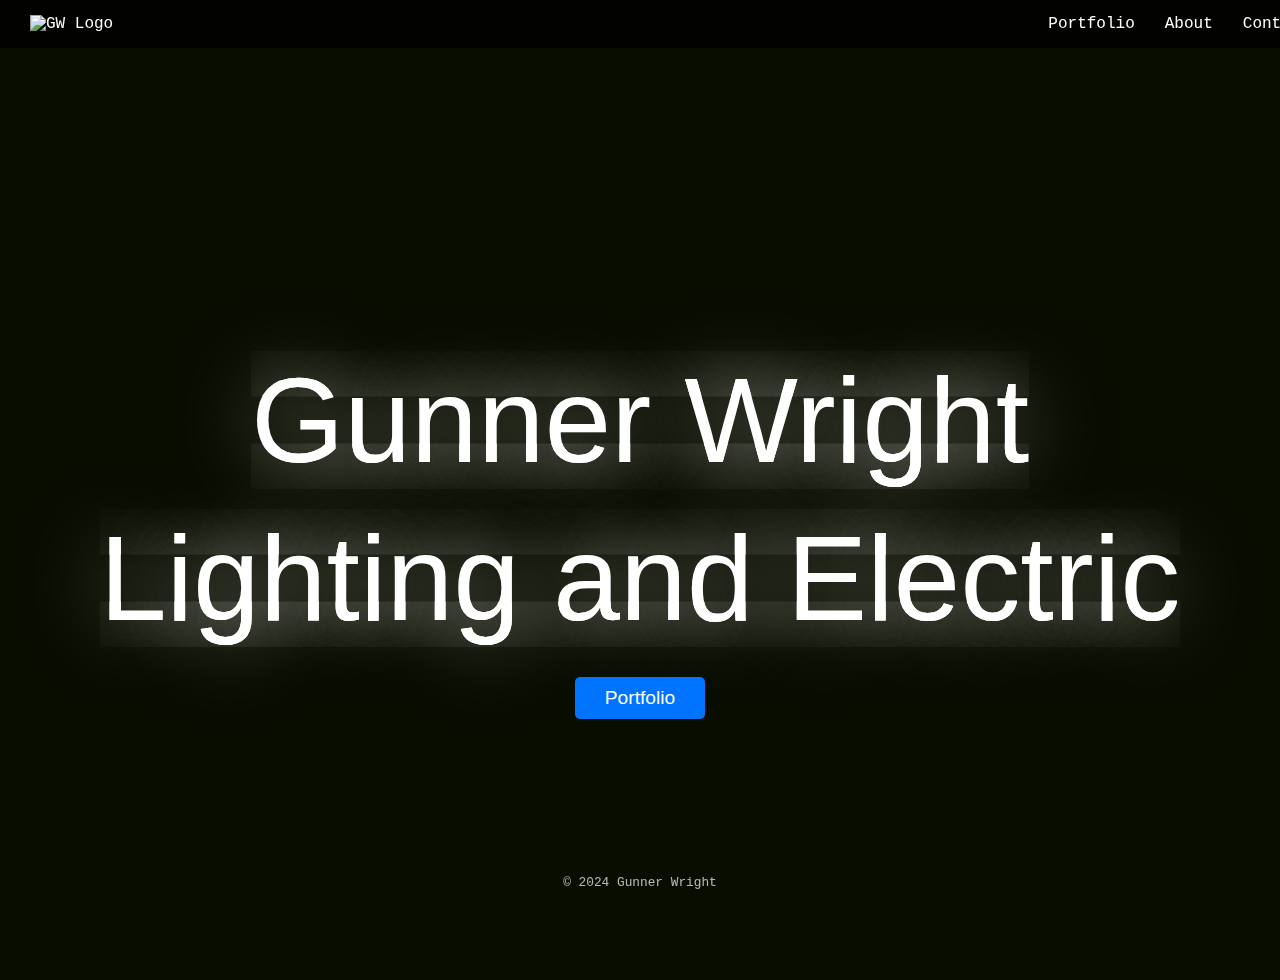
==== index.html @ cab34d53 "Font added" ====
<!DOCTYPE html>
<html lang="en">
  <head>
    <meta charset="UTF-8">
    <meta name="viewport" content="width=device-width, initial-scale=1.0">
    <title>Gunner Wright Lighting</title>

    <style>
        /* Custom RedRock font */
        @font-face {
            font-family: 'RedRock';
            src: url('https://github.com/gunner2013/gwrightlighting.com/blob/main/Fonts/RedRock.ttf?raw=true') format('truetype');
            font-weight: normal;
            font-style: normal;
        }

        body {
            margin: 0;
            padding: 0;
            background: #090d00;
            color: white;
            font-family: 'Fira Mono', monospace;
        }

        /* Navbar styles */
        header {
            position: fixed;
            top: 0;
            left: 0;
            width: 100%;
            padding: 15px 30px;
            background-color: rgba(0, 0, 0, 0.7);
            color: white;
            z-index: 100;
            display: flex;
            justify-content: space-between;
            align-items: center;
        }

        header .logo img {
            width: 60px;
            height: auto;
            cursor: pointer;
        }

        nav {
            display: flex;
            gap: 30px;
        }

        nav a {
            color: white;
            text-decoration: none;
            font-size: 16px;
            transition: color 0.3s;
        }

        nav a:hover {
            color: #0074FF;
        }

        /* Hero Section */
        .hero {
            position: relative;
            width: 100%;
            height: 100vh;
            background-image: url('https://github.com/gunner2013/gwrightlighting.com/blob/main/Images/HeaderImag.png?raw=true');
            background-size: cover;
            background-position: center;
            background-attachment: fixed;
            display: flex;
            flex-direction: column;
            justify-content: center;
            align-items: center;
            text-align: center;
            padding-top: 80px;
        }

        .hero-text {
            font-size: 2.5em; /* Adjusted font size */
            letter-spacing: 0.1em;
            margin: 10px 0;
            text-shadow: 0 0 10px rgba(255, 255, 255, .5);
            color: white;
            position: relative;
        }

        /* Glitch effect */
        .glitch-text {
            font-size: 3em; /* Adjusted to fit better */
            letter-spacing: 0;
            text-shadow: 0 0 80px rgba(255, 255, 255, .5);
            color: white;
            position: relative;
            animation: glitch 1s linear infinite;
            font-family: 'RedRock', sans-serif; /* Applying the custom RedRock font */
        }

        @keyframes glitch {
            2%, 64% {
                transform: translate(2px, 0) skew(0deg);
            }
            4%, 60% {
                transform: translate(-2px, 0) skew(0deg);
            }
            62% {
                transform: translate(0, 0) skew(5deg);
            }
        }

        .glitch-text:before,
        .glitch-text:after {
            content: attr(title);
            position: absolute;
            left: 0;
        }

        .glitch-text:before {
            animation: glitchTop 1s linear infinite;
            clip-path: polygon(0 0, 100% 0, 100% 33%, 0 33%);
        }

        @keyframes glitchTop {
            2%, 64% {
                transform: translate(2px, -2px);
            }
            4%, 60% {
                transform: translate(-2px, 2px);
            }
            62% {
                transform: translate(13px, -1px) skew(-13deg);
            }
        }

        .glitch-text:after {
            animation: glitchBottom 1.5s linear infinite;
            clip-path: polygon(0 67%, 100% 67%, 100% 100%, 0 100%);
        }

        @keyframes glitchBottom {
            2%, 64% {
                transform: translate(-2px, 0);
            }
            4%, 60% {
                transform: translate(-2px, 0);
            }
            62% {
                transform: translate(-22px, 5px) skew(21deg);
            }
        }

        /* Button styles */
        .button {
            margin-top: 20px;
            padding: 10px 30px;
            background-color: #0074FF;
            color: white;
            font-size: 1.2em; /* Adjusted font size */
            border: none;
            border-radius: 5px;
            cursor: pointer;
            transition: background-color 0.3s, transform 0.2s;
        }

        .button:hover {
            background-color: #0056b3;
            transform: scale(1.05);
        }

        /* Footer */
        footer {
            position: fixed;
            bottom: 10px;
            width: 100%;
            text-align: center;
            color: rgba(255, 255, 255, 0.7);
            font-size: 0.8em;
        }
    </style>
  </head>
  <body>
    <!-- Navbar -->
    <header>
        <div class="logo">
            <img src='https://github.com/gunner2013/gwrightlighting.com/blob/main/Images/Trans-Logo-2024-G.png?raw=true' alt="GW Logo">
        </div>
        <nav>
            <a href="#portfolio">Portfolio</a>
            <a href="#about">About</a>
            <a href="#contact">Contact</a>
        </nav>
    </header>

    <!-- Hero Section -->
    <section class="hero">
        <p class="hero-text">
            <span class="glitch-text" title="Gunner Wright">Gunner Wright</span>
        </p>
        <p class="hero-text">
            <span class="glitch-text" title="Lighting and Electric">Lighting and Electric</span>
        </p>
        <button class="button" onclick="window.location.href='portfolio.html'">Portfolio</button>
    </section>

    <!-- Footer -->
    <footer>
        &copy; 2024 Gunner Wright
    </footer>
  </body>
</html>
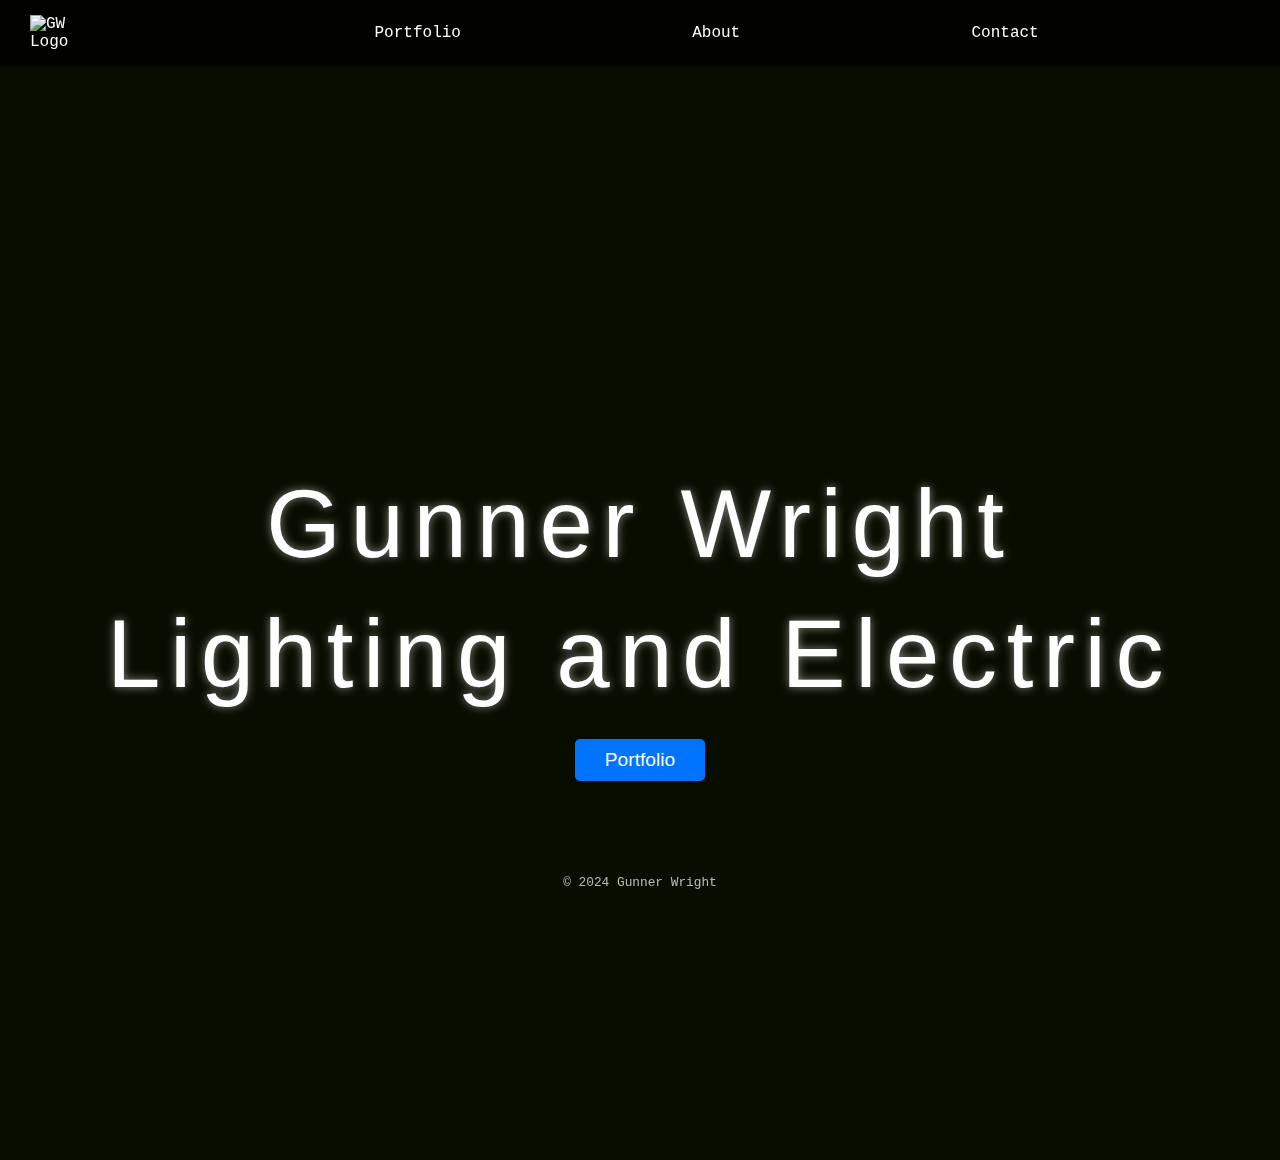
==== commit bb610c84: "ss" ====
--- a/index.html
+++ b/index.html
@@ -45,7 +45,10 @@
 
         nav {
             display: flex;
-            gap: 30px;
+            justify-content: space-evenly;  /* Space items evenly within the navbar */
+            align-items: center;           /* Align items vertically in the center */
+            width: 100%;                   /* Ensure the navbar takes the full width */
+            padding: 0 40px;               /* Add space on the left and right edges */
         }
 
         nav a {
@@ -63,7 +66,7 @@
         .hero {
             position: relative;
             width: 100%;
-            height: 100vh;
+            height: 120vh;
             background-image: url('https://github.com/gunner2013/gwrightlighting.com/blob/main/Images/HeaderImag.png?raw=true');
             background-size: cover;
             background-position: center;
@@ -77,85 +80,21 @@
         }
 
         .hero-text {
-            font-size: 2.5em; /* Adjusted font size */
+            font-size: 6em; /* Adjusted font size */
             letter-spacing: 0.1em;
             margin: 10px 0;
             text-shadow: 0 0 10px rgba(255, 255, 255, .5);
             color: white;
             position: relative;
-        }
-
-        /* Glitch effect */
-        .glitch-text {
-            font-size: 3em; /* Adjusted to fit better */
-            letter-spacing: 0;
-            text-shadow: 0 0 80px rgba(255, 255, 255, .5);
-            color: white;
-            position: relative;
-            animation: glitch 1s linear infinite;
             font-family: 'RedRock', sans-serif; /* Applying the custom RedRock font */
         }
 
-        @keyframes glitch {
-            2%, 64% {
-                transform: translate(2px, 0) skew(0deg);
-            }
-            4%, 60% {
-                transform: translate(-2px, 0) skew(0deg);
-            }
-            62% {
-                transform: translate(0, 0) skew(5deg);
-            }
-        }
-
-        .glitch-text:before,
-        .glitch-text:after {
-            content: attr(title);
-            position: absolute;
-            left: 0;
-        }
-
-        .glitch-text:before {
-            animation: glitchTop 1s linear infinite;
-            clip-path: polygon(0 0, 100% 0, 100% 33%, 0 33%);
-        }
-
-        @keyframes glitchTop {
-            2%, 64% {
-                transform: translate(2px, -2px);
-            }
-            4%, 60% {
-                transform: translate(-2px, 2px);
-            }
-            62% {
-                transform: translate(13px, -1px) skew(-13deg);
-            }
-        }
-
-        .glitch-text:after {
-            animation: glitchBottom 1.5s linear infinite;
-            clip-path: polygon(0 67%, 100% 67%, 100% 100%, 0 100%);
-        }
-
-        @keyframes glitchBottom {
-            2%, 64% {
-                transform: translate(-2px, 0);
-            }
-            4%, 60% {
-                transform: translate(-2px, 0);
-            }
-            62% {
-                transform: translate(-22px, 5px) skew(21deg);
-            }
-        }
-
-        /* Button styles */
         .button {
             margin-top: 20px;
             padding: 10px 30px;
             background-color: #0074FF;
             color: white;
-            font-size: 1.2em; /* Adjusted font size */
+            font-size: 1.2em;
             border: none;
             border-radius: 5px;
             cursor: pointer;
@@ -193,12 +132,8 @@
 
     <!-- Hero Section -->
     <section class="hero">
-        <p class="hero-text">
-            <span class="glitch-text" title="Gunner Wright">Gunner Wright</span>
-        </p>
-        <p class="hero-text">
-            <span class="glitch-text" title="Lighting and Electric">Lighting and Electric</span>
-        </p>
+        <p class="hero-text">Gunner Wright</p>
+        <p class="hero-text">Lighting and Electric</p>
         <button class="button" onclick="window.location.href='portfolio.html'">Portfolio</button>
     </section>
 
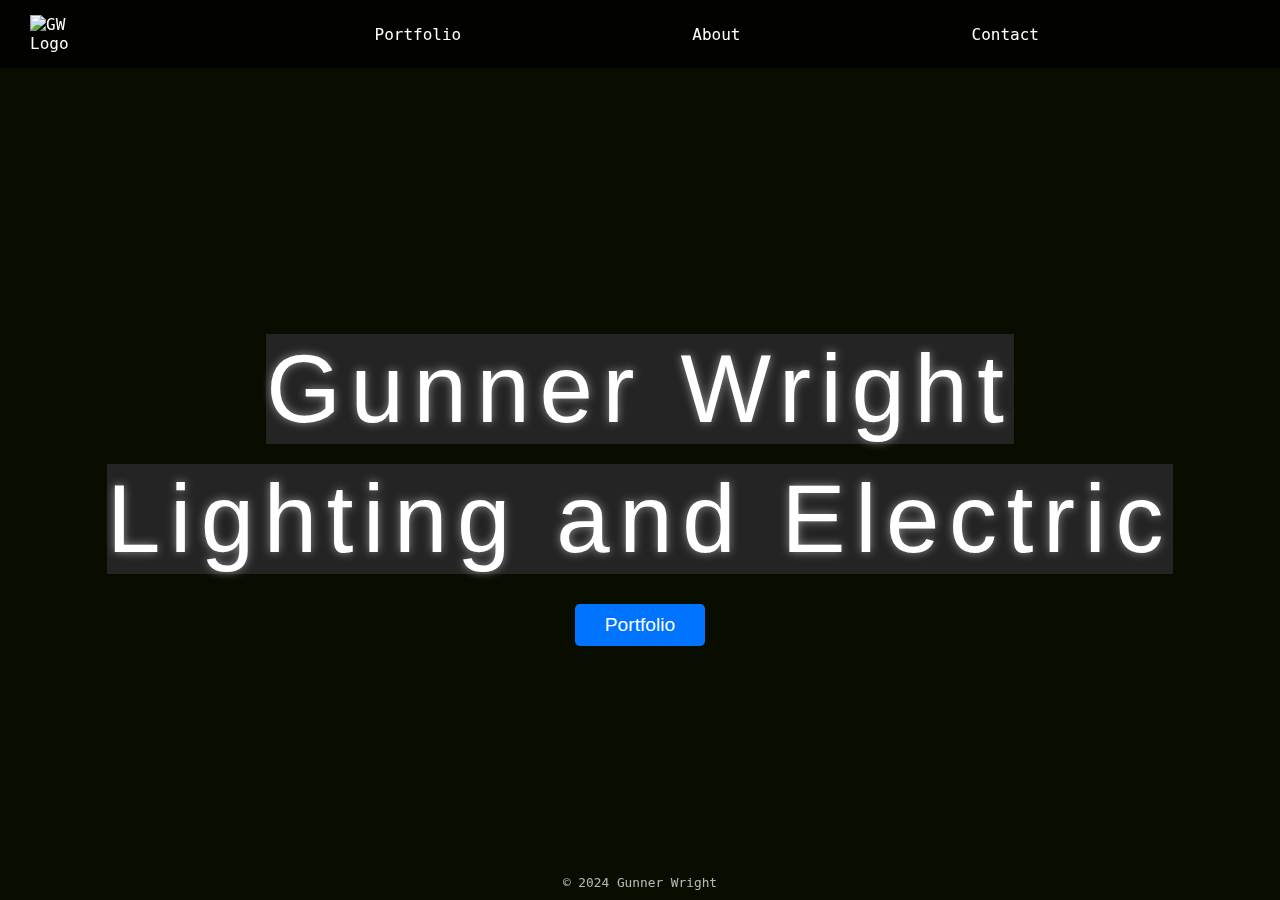
==== commit 657de977: "Update index.html" ====
--- a/index.html
+++ b/index.html
@@ -66,7 +66,7 @@
         .hero {
             position: relative;
             width: 100%;
-            height: 120vh;
+            height: 90vh;
             background-image: url('https://github.com/gunner2013/gwrightlighting.com/blob/main/Images/HeaderImag.png?raw=true');
             background-size: cover;
             background-position: center;
@@ -87,6 +87,7 @@
             color: white;
             position: relative;
             font-family: 'RedRock', sans-serif; /* Applying the custom RedRock font */
+            background-color: rgba(36, 36, 36,50);
         }
 
         .button {
@@ -124,9 +125,9 @@
             <img src='https://github.com/gunner2013/gwrightlighting.com/blob/main/Images/Trans-Logo-2024-G.png?raw=true' alt="GW Logo">
         </div>
         <nav>
-            <a href="#portfolio">Portfolio</a>
-            <a href="#about">About</a>
-            <a href="#contact">Contact</a>
+            <a href="portfolio.html">Portfolio</a>
+            <a href="about.html">About</a>
+            <a href="contact.html">Contact</a>
         </nav>
     </header>
 
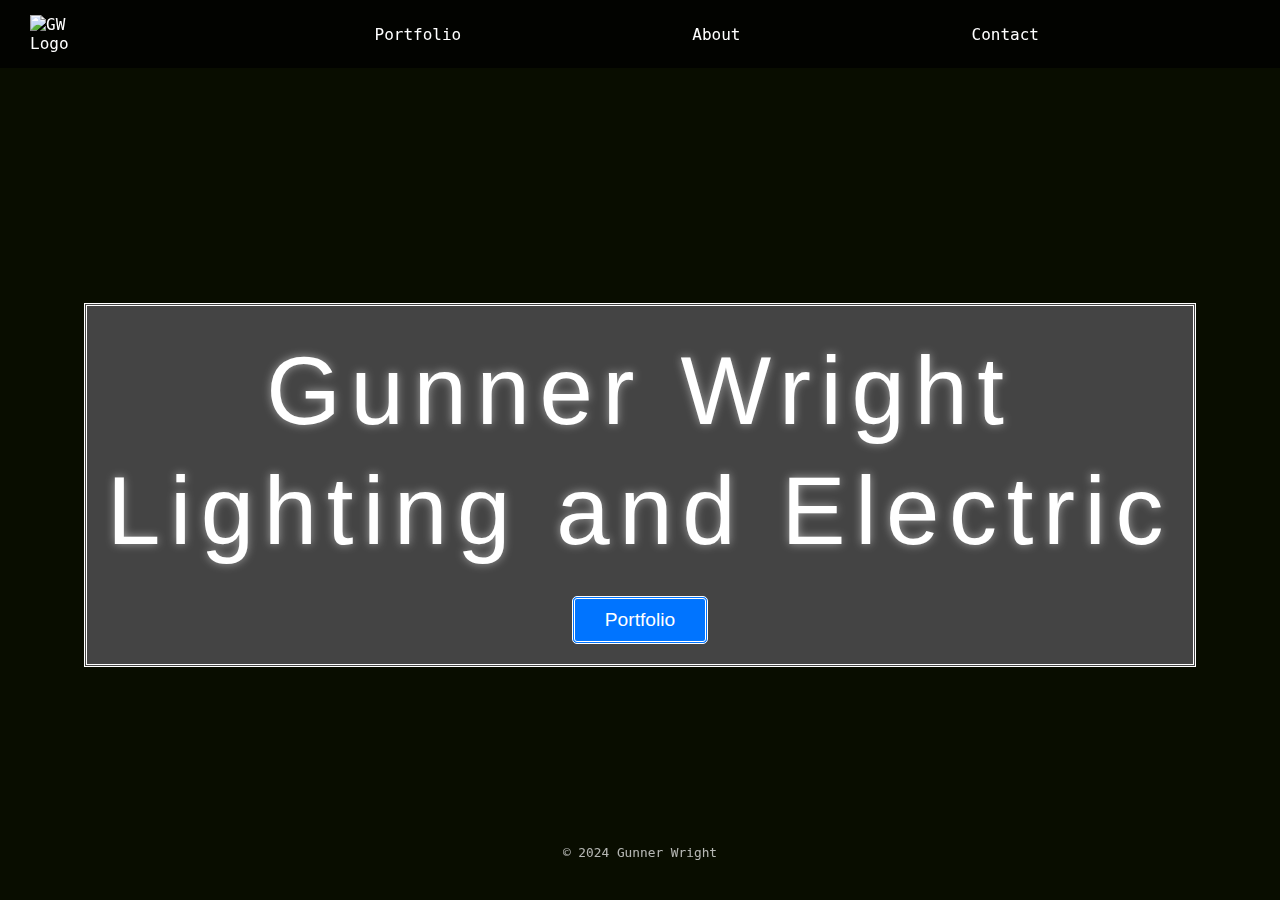
==== commit 2ee93af4: "Update index.html" ====
--- a/index.html
+++ b/index.html
@@ -87,9 +87,15 @@
             color: white;
             position: relative;
             font-family: 'RedRock', sans-serif; /* Applying the custom RedRock font */
-            background-color: rgba(36, 36, 36,50);
         }
 
+        .hero-text-box{
+            background-color: #444444;
+            padding: 20px;
+            border-style: double;
+
+
+        }
         .button {
             margin-top: 20px;
             padding: 10px 30px;
@@ -100,6 +106,7 @@
             border-radius: 5px;
             cursor: pointer;
             transition: background-color 0.3s, transform 0.2s;
+            border-style: double;
         }
 
         .button:hover {
@@ -110,7 +117,7 @@
         /* Footer */
         footer {
             position: fixed;
-            bottom: 10px;
+            bottom: 40px;
             width: 100%;
             text-align: center;
             color: rgba(255, 255, 255, 0.7);
@@ -132,10 +139,13 @@
     </header>
 
     <!-- Hero Section -->
+    
     <section class="hero">
-        <p class="hero-text">Gunner Wright</p>
-        <p class="hero-text">Lighting and Electric</p>
-        <button class="button" onclick="window.location.href='portfolio.html'">Portfolio</button>
+            <div class="hero-text-box">
+            <p class="hero-text">Gunner Wright</p>
+            <p class="hero-text">Lighting and Electric</p>
+            <button class="button" onclick="window.location.href='portfolio.html'">Portfolio</button>
+        </div>
     </section>
 
     <!-- Footer -->
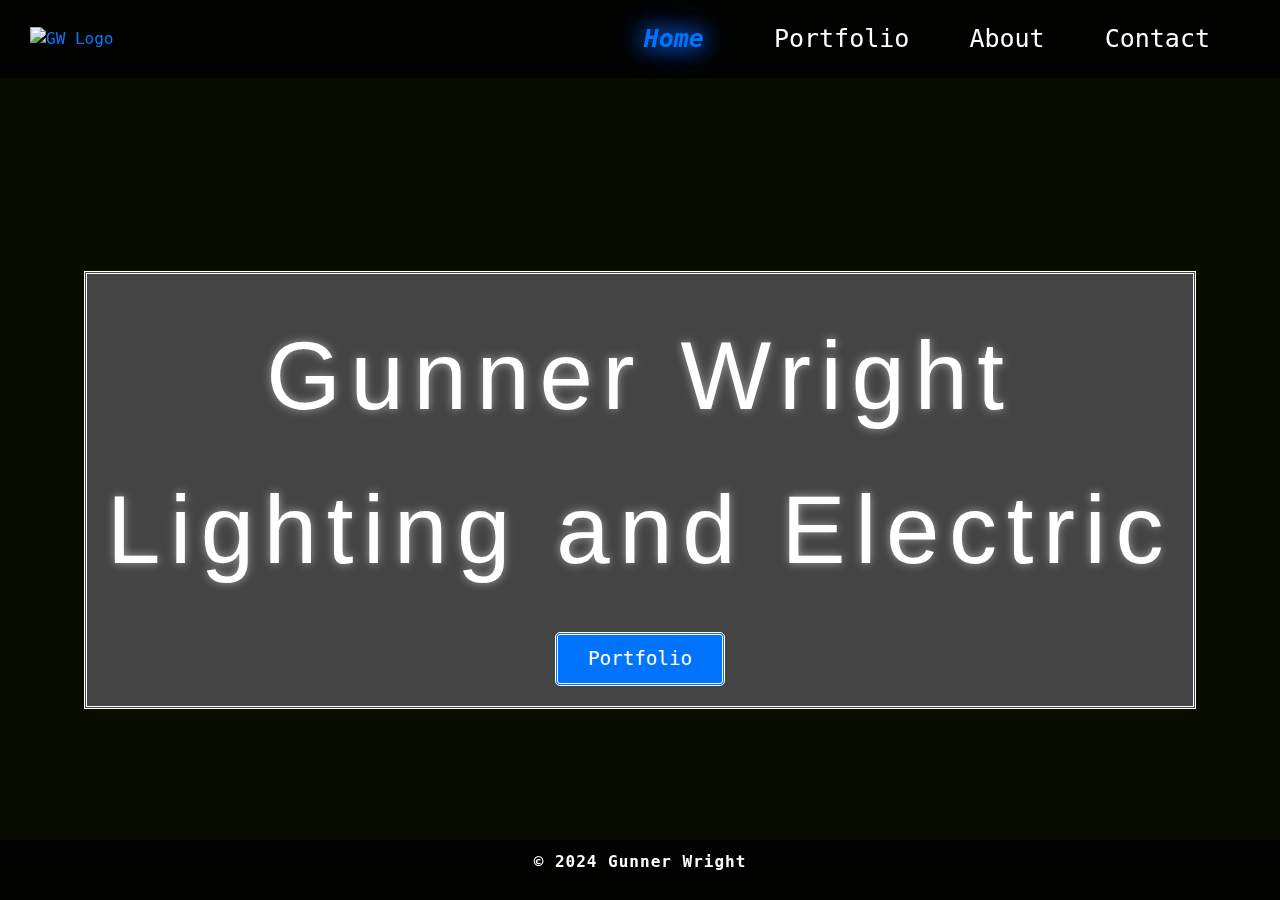
==== commit e8614906: "fix" ====
--- a/index.html
+++ b/index.html
@@ -4,139 +4,27 @@
     <meta charset="UTF-8">
     <meta name="viewport" content="width=device-width, initial-scale=1.0">
     <title>Gunner Wright Lighting</title>
-
-    <style>
-        /* Custom RedRock font */
-        @font-face {
-            font-family: 'RedRock';
-            src: url('https://github.com/gunner2013/gwrightlighting.com/blob/main/Fonts/RedRock.ttf?raw=true') format('truetype');
-            font-weight: normal;
-            font-style: normal;
-        }
-
-        body {
-            margin: 0;
-            padding: 0;
-            background: #090d00;
-            color: white;
-            font-family: 'Fira Mono', monospace;
-        }
-
-        /* Navbar styles */
-        header {
-            position: fixed;
-            top: 0;
-            left: 0;
-            width: 100%;
-            padding: 15px 30px;
-            background-color: rgba(0, 0, 0, 0.7);
-            color: white;
-            z-index: 100;
-            display: flex;
-            justify-content: space-between;
-            align-items: center;
-        }
-
-        header .logo img {
-            width: 60px;
-            height: auto;
-            cursor: pointer;
-        }
-
-        nav {
-            display: flex;
-            justify-content: space-evenly;  /* Space items evenly within the navbar */
-            align-items: center;           /* Align items vertically in the center */
-            width: 100%;                   /* Ensure the navbar takes the full width */
-            padding: 0 40px;               /* Add space on the left and right edges */
-        }
-
-        nav a {
-            color: white;
-            text-decoration: none;
-            font-size: 16px;
-            transition: color 0.3s;
-        }
-
-        nav a:hover {
-            color: #0074FF;
-        }
-
-        /* Hero Section */
-        .hero {
-            position: relative;
-            width: 100%;
-            height: 90vh;
-            background-image: url('https://github.com/gunner2013/gwrightlighting.com/blob/main/Images/HeaderImag.png?raw=true');
-            background-size: cover;
-            background-position: center;
-            background-attachment: fixed;
-            display: flex;
-            flex-direction: column;
-            justify-content: center;
-            align-items: center;
-            text-align: center;
-            padding-top: 80px;
-        }
-
-        .hero-text {
-            font-size: 6em; /* Adjusted font size */
-            letter-spacing: 0.1em;
-            margin: 10px 0;
-            text-shadow: 0 0 10px rgba(255, 255, 255, .5);
-            color: white;
-            position: relative;
-            font-family: 'RedRock', sans-serif; /* Applying the custom RedRock font */
-        }
-
-        .hero-text-box{
-            background-color: #444444;
-            padding: 20px;
-            border-style: double;
-
-
-        }
-        .button {
-            margin-top: 20px;
-            padding: 10px 30px;
-            background-color: #0074FF;
-            color: white;
-            font-size: 1.2em;
-            border: none;
-            border-radius: 5px;
-            cursor: pointer;
-            transition: background-color 0.3s, transform 0.2s;
-            border-style: double;
-        }
-
-        .button:hover {
-            background-color: #0056b3;
-            transform: scale(1.05);
-        }
-
-        /* Footer */
-        footer {
-            position: fixed;
-            bottom: 40px;
-            width: 100%;
-            text-align: center;
-            color: rgba(255, 255, 255, 0.7);
-            font-size: 0.8em;
-        }
-    </style>
+    <link rel="stylesheet" href="css/bootstrap-4.4.1.css">
+    <link rel="stylesheet" href="style.css">
+    
   </head>
   <body>
     <!-- Navbar -->
     <header>
-        <div class="logo">
-            <img src='https://github.com/gunner2013/gwrightlighting.com/blob/main/Images/Trans-Logo-2024-G.png?raw=true' alt="GW Logo">
-        </div>
+       
+        <a href="home.html">
+            <div class="logo">
+                <img src="https://github.com/gunner2013/gwrightlighting.com/blob/main/Images/Trans-Logo-2024-G.png?raw=true" alt="GW Logo" width="70" height="auto">
+            </div>
+        </a>
         <nav>
-            <a href="portfolio.html">Portfolio</a>
+            <a href="home.html" class="selected" >Home</a>
+            <a href="portfolio.html" >Portfolio</a> <!-- Selected page will have the box -->
             <a href="about.html">About</a>
             <a href="contact.html">Contact</a>
         </nav>
     </header>
+
 
     <!-- Hero Section -->
     
@@ -149,8 +37,13 @@
     </section>
 
     <!-- Footer -->
-    <footer>
-        &copy; 2024 Gunner Wright
+
+    
+
+    <footer class="footer">
+        <p>&copy; 2024 Gunner Wright</p>
     </footer>
+
+
   </body>
 </html>
--- a/style.css
+++ b/style.css
@@ -0,0 +1,151 @@
+
+@font-face {
+    font-family: 'RedRock';
+    src: url('https://github.com/gunner2013/gwrightlighting.com/blob/main/Fonts/RedRock.ttf?raw=true') format('truetype');
+    font-weight: normal;
+    font-style: normal;
+}
+
+
+h2 {
+    font-family: RedRock
+    
+}
+
+
+h4 {
+    font-family: 'RedRock';
+}
+
+body {
+    margin: 0;
+    padding: 0;
+    background: #090d00;
+    color: white;
+    font-family: 'Fira Mono', monospace;
+}
+
+/* Navbar styles */
+header {
+    position: fixed;
+    top: 0;
+    left: 0;
+    width: 100%;
+    padding: 15px 30px;
+    background-color: rgba(0, 0, 0, 0.7);
+    color: white;
+    z-index: 100;
+    display: flex;
+    justify-content: space-between;
+    align-items: center;
+}
+
+header .logo img {
+    width: 60px;
+    height: auto;
+    cursor: pointer;
+}
+
+nav {
+    display: flex;
+    gap: 60px;
+    align-items: center;           /* Align items vertically in the center */
+    justify-content: flex-end;
+    padding-right: 40px;              /* Add space on the left and right edges */
+}
+
+nav a {
+    color: white;
+    text-decoration: none;
+    font-size: 25px;
+    transition: color 0.3s;
+}
+
+nav a:hover {
+    color: #0074FF;
+}
+
+/* Hero Section */
+.hero {
+    position: relative;
+    width: 100%;
+    height: 100vh;
+    background-image: url('https://github.com/gunner2013/gwrightlighting.com/blob/main/Images/HeaderImag.png?raw=true');
+    background-size: cover;
+    background-position: center;
+    background-attachment: fixed;
+    display: flex;
+    flex-direction: column;
+    justify-content: center;
+    align-items: center;
+    text-align: center;
+    padding-top: 80px;
+}
+
+.hero-text {
+    font-size: 6em; /* Adjusted font size */
+    letter-spacing: 0.1em;
+    margin: 10px 0;
+    text-shadow: 0 0 10px rgba(255, 255, 255, .5);
+    color: white;
+    position: relative;
+    font-family: 'RedRock', sans-serif; /* Applying the custom RedRock font */
+}
+
+.hero-text-box{
+    background-color: #444444;
+    padding: 20px;
+    border-style: double;
+
+
+}
+.button {
+    margin-top: 20px;
+    padding: 10px 30px;
+    background-color: #0074FF;
+    color: white;
+    font-size: 1.2em;
+    border: none;
+    border-radius: 5px;
+    cursor: pointer;
+    transition: background-color 0.3s, transform 0.2s;
+    border-style: double;
+}
+
+.button:hover {
+    background-color: #0056b3;
+    transform: scale(1.05);
+}
+
+
+.footer {
+    position: fixed;
+    bottom: 0;
+    left: 0;
+    width: 100%;
+    text-align: center;
+    padding: 10px;
+    background-color: rgba(0, 0, 0, 0.7);
+    color: white;
+}
+
+.footer p {
+    font-size: 1rem;
+    font-weight: bold;
+    letter-spacing: 1px;
+}
+
+.selected {
+    color: white;
+    padding: 5px 10px;
+    border-radius: 4px;
+    font-weight: bold;
+    font-style: italic;
+    color: #0074FF;
+    font-weight: bold;
+    text-shadow: 0 0 20px rgba(0, 116, 255, 1),   /* Intense center glow */
+            0 0 30px rgba(0, 116, 255, 0.8),  /* Middle layer */
+            0 0 40px rgba(0, 116, 255, 0.6),  /* Outer layer */
+            0 0 50px rgba(0, 116, 255, 0.4);  /* Farthest layer */
+}
+   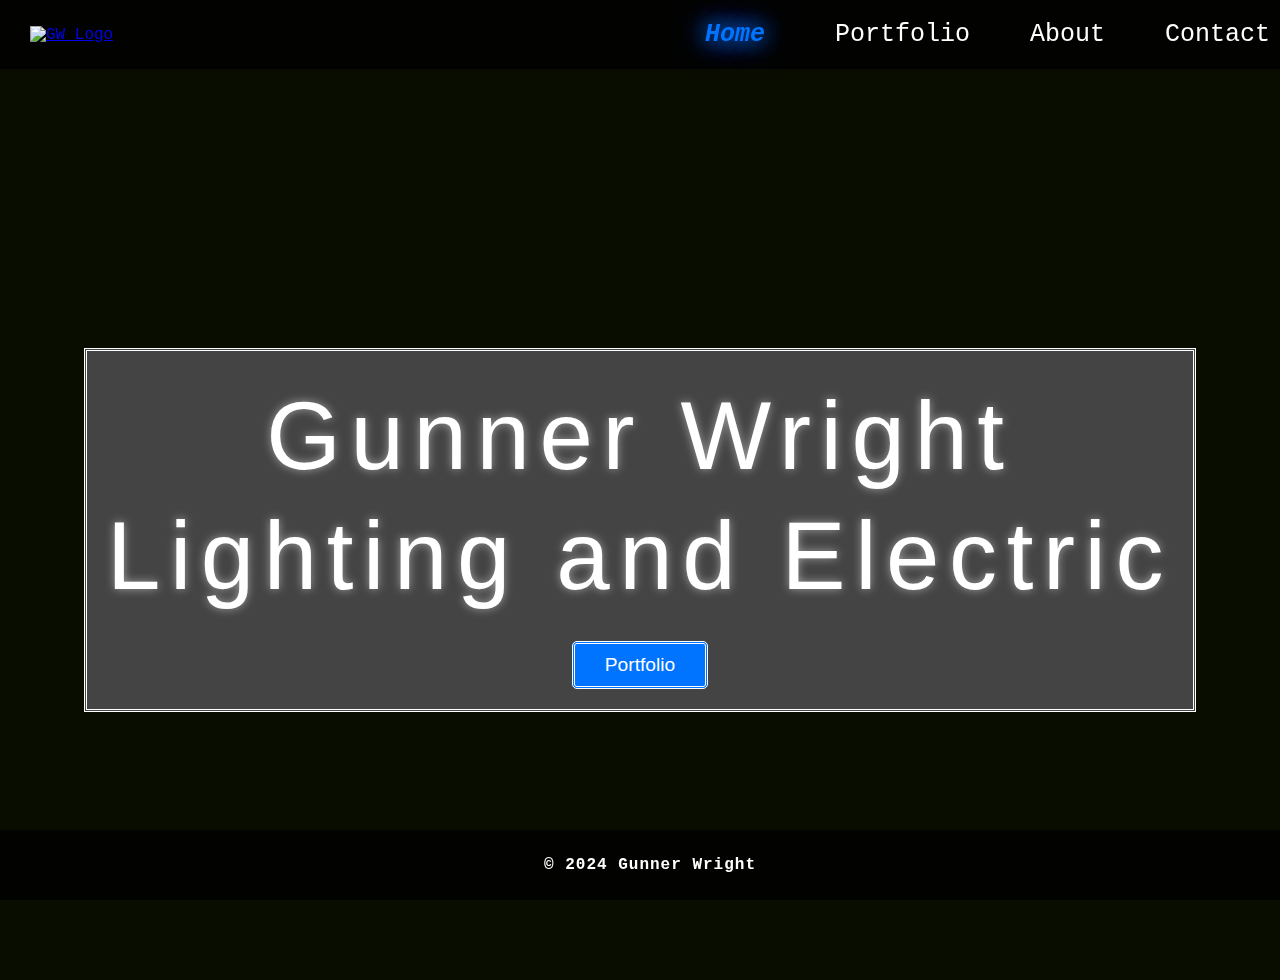
==== commit a3856e04: "added favcon file" ====
--- a/index.html
+++ b/index.html
@@ -4,6 +4,7 @@
     <meta charset="UTF-8">
     <meta name="viewport" content="width=device-width, initial-scale=1.0">
     <title>Gunner Wright Lighting</title>
+    <link rel="icon" type="image/x-icon" href="https://github.com/gunner2013/gwrightlighting.com/blob/main/Images/Trans-Logo-2024-G.png?raw=true"
     <link rel="stylesheet" href="css/bootstrap-4.4.1.css">
     <link rel="stylesheet" href="style.css">
     
@@ -12,13 +13,13 @@
     <!-- Navbar -->
     <header>
        
-        <a href="home.html">
+        <a href="index.html">
             <div class="logo">
                 <img src="https://github.com/gunner2013/gwrightlighting.com/blob/main/Images/Trans-Logo-2024-G.png?raw=true" alt="GW Logo" width="70" height="auto">
             </div>
         </a>
         <nav>
-            <a href="home.html" class="selected" >Home</a>
+            <a href="index.html" class="selected" >Home</a>
             <a href="portfolio.html" >Portfolio</a> <!-- Selected page will have the box -->
             <a href="about.html">About</a>
             <a href="contact.html">Contact</a>
--- a/style.css
+++ b/style.css
@@ -70,7 +70,7 @@
     position: relative;
     width: 100%;
     height: 100vh;
-    background-image: url('https://github.com/gunner2013/gwrightlighting.com/blob/main/Images/HeaderImag.png?raw=true');
+    background-image: url('https://github.com/gunner2013/gwrightlighting.com/blob/main/Images/HeaderImag.avif?raw=true');
     background-size: cover;
     background-position: center;
     background-attachment: fixed;
@@ -148,4 +148,58 @@
             0 0 40px rgba(0, 116, 255, 0.6),  /* Outer layer */
             0 0 50px rgba(0, 116, 255, 0.4);  /* Farthest layer */
 }
-   +   
+
+.ErrorPage {
+    position: relative;
+    width: 100%;
+    height: 100vh;
+    background-size: cover;
+    background-position: center;
+    background-attachment: fixed;
+    display: flex;
+    flex-direction: column;
+    justify-content: center;
+    align-items: center;
+    text-align: center;
+    padding-top: 80px;
+}
+
+.ErrorPage-text-box{
+    background-color: #002864;
+    padding: 20px;
+    border-style: solid;
+    border-radius: 2rem;
+    border-color: #383e46;
+    border-width: 6px;
+
+
+}
+.ErrorPage-text {
+    font-size: 6em; /* Adjusted font size */
+    letter-spacing: 0.1em;
+    margin: 10px 0;
+    text-shadow: 0 0 10px rgba(255, 255, 255, .5);
+    color: white;
+    position: relative;
+    font-family: 'Courier New', Courier, monospace;
+}
+
+.center {
+    margin: auto;
+    width: 60%;
+    padding: 10px;
+  }
+
+  .ErrorPageCommandLine{
+    font-family: 'Courier New', Courier, monospace;
+    font-size: 2vh; 
+    text-align: left;
+    color: orange;
+    border: orange;
+    border-style: solid;
+    border-radius: .5rem;
+    background-color: #000000;
+
+
+  }